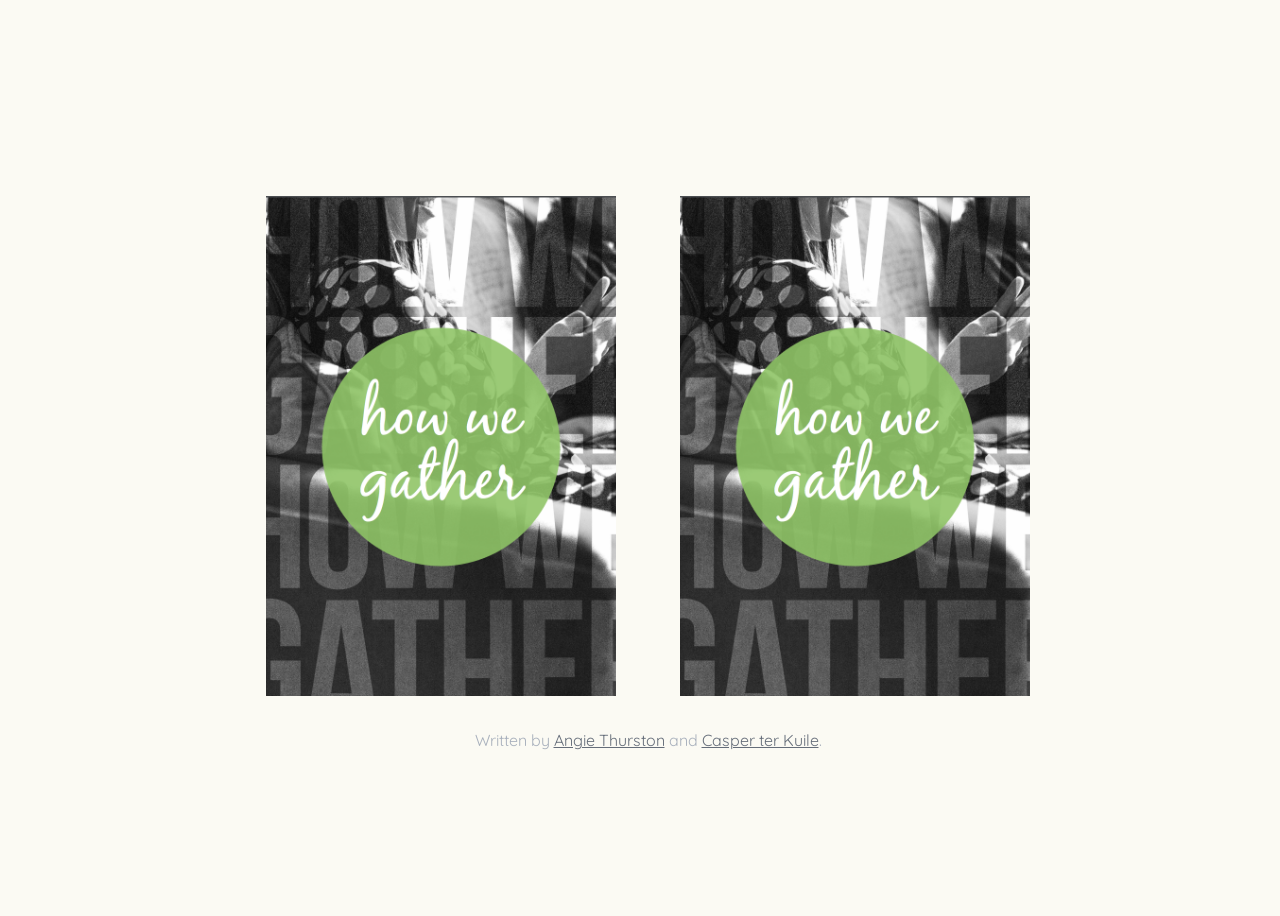
==== index.html @ e0de0532 "small edits" ====
<!DOCTYPE html>
<html>
  <head>
    <meta charset="utf-8">
    <title>How We Gather</title>
    <link rel="stylesheet" type="text/css" href="./angie.css">
    <link rel="icon" type="image/png" sizes="96x96" href="./favicon-96x96.png">
    <link href="https://fonts.googleapis.com/icon?family=Material+Icons" rel="stylesheet">
    <link href='https://fonts.googleapis.com/css?family=Quicksand' rel='stylesheet' type='text/css'>
    <script src="./jquery-2.1.1.js"></script>
  </head>

  <body>
    <div id="main">
      <div id="wrapperDiv">
        <div id="panel1" class="panel" style="background-image:url(img/how_we_gather.png);">
          <div class="overlay" id="overlay1">
            <i class="material-icons download-button">get_app</i>
          </div>
        </div>
        <div id="panel2" class="panel" style="background-image:url(img/something_more.png);">
          <div class="overlay" id="overlay2">
            <i class="material-icons download-button">get_app</i>
          </div>
        </div>
        <footer>
          Written by <a href="http://angiethurston.com" target="_blank">Angie Thurston</a> and <a href="http://caspertk.squarespace.com/" target="_blank">Casper ter Kuile</a>.
        </footer>
      </div>
      <div id="pdf1" class="pdf-viewer">
        <div class="iframe-wrapper">
          <iframe src="pdfs/how-we-gather1.pdf" frameborder="0"></iframe>
        </div>
      </div>
      <div id="pdf2" class="pdf-viewer">
        <div class="iframe-wrapper">
          <iframe src="pdfs/how-we-gather2.pdf" frameborder="0"></iframe>
        </div>
      </div>
    </div>
    <script src="./angie.js"></script>
  </body>
</html>
---- angie.css ----
body {
  height: 100%;
  width: 100%;
  background: #fbfaf3;
}

#main {
  text-align: center;
  display: table;
  height: 100vh;
  width: 100vw;
}

#wrapperDiv {
  display: table-cell;
  vertical-align: middle;
}

.panel {
  display: inline-block;
  margin: 30px;
  height: 500px;
  width: 350px;
  background-position: center;
  background-size: cover;
  background-repeat: no-repeat;
  position: relative;
  overflow: hidden;
}

.panel:hover {
  cursor: pointer;
}

.panel:hover .overlay {
  display: block;
}

.overlay {
  bottom: 0;
  left: 0;
  right: 0;
  height: 30px;
  position: absolute;
  background: rgba(0,0,0,0.3);
  display: none;
  padding: 25px;
  opacity: 1;
  -webkit-animation-name: fadeInUp;
  animation-name: fadeInUp;
  -webkit-animation-duration: 0.4s;
  animation-duration: 0.4s;
  -webkit-transition: opacity 0.2s ease-in;
  -o-transition: opacity 0.2s ease-in;
  transition: opacity 0.2s ease-in;
}

.overlay i {
  color: white;
  font-size: 40px;
}

.overlay:focus,
.overlay:active {
  opacity: 0;
}

footer {
  font-family: 'Quicksand', sans-serif;
  color: #A8B0BC;
}

a {
  /*text-decoration: none;*/
  color: #656D79;
}

.pdf-viewer {
  top: 0;
  bottom: 0;
  left: 0;
  right: 0;
  height: 100%;
  position: fixed;
  background: rgba(0,0,0,0.3);
}

#pdf1, #pdf2 {
  display: none;
}

.iframe-wrapper {
  position: absolute;
  overflow: hidden;
  height: calc(100vh - 150px);
  width: calc(100vw - 150px);
  text-align: center;
  top: 50%;
  left: 50%;
  -webkit-transform: translate(-50%, -50%);
  -ms-transform: translate(-50%, -50%);
  -o-transform: translate(-50%, -50%);
  transform: translate(-50%, -50%);

  -webkit-animation-name: openViewer;
  animation-name: openViewer;
  -webkit-animation-duration: 0.8s;
  animation-duration: 0.8s;
}

iframe {
  height: calc(100vh - 150px);
  width: calc(100vw - 150px);

  -webkit-animation-name: easeIn;
  animation-name: easeIn;
  -webkit-animation-duration: 0.8s;
  animation-duration: 0.8s;
}

@keyframes fadeInUp {
  from {
    opacity: 0;
    -webkit-transform: translate3d(0, 100%, 0);
    transform: translate3d(0, 100%, 0);
  }

  to {
    opacity: 1;
    -webkit-transform: translate3d(0, 0, 0);
    transform: translate3d(0, 0, 0);
  }
}


@-webkit-keyframes fadeInUp {
  from {
    opacity: 0;
    -webkit-transform: translate3d(0, 100%, 0);
    transform: translate3d(0, 100%, 0);
  }

  to {
    opacity: 1;
    -webkit-transform: translate3d(0, 0, 0);
    transform: translate3d(0, 0, 0);
  }
}

@keyframes openViewer {
  from {
    height: 100px;
    width: 200px;
  }

  to {
    height: calc(100vh - 150px);
    width: calc(100vw - 150px);
  }
}


@-webkit-keyframes openViewer {
  from {
    height: 100px;
    width: 200px;
  }

  to {
    height: calc(100vh - 200px);
    width: calc(100vw - 200px);
  }
}

@keyframes easeIn {
  from {
    opacity: 0;
  }

  to {
    opacity: 1;
  }
}


@-webkit-keyframes easeIn {
  from {
    opacity: 0;
  }

  to {
    opacity: 1;
  }
}
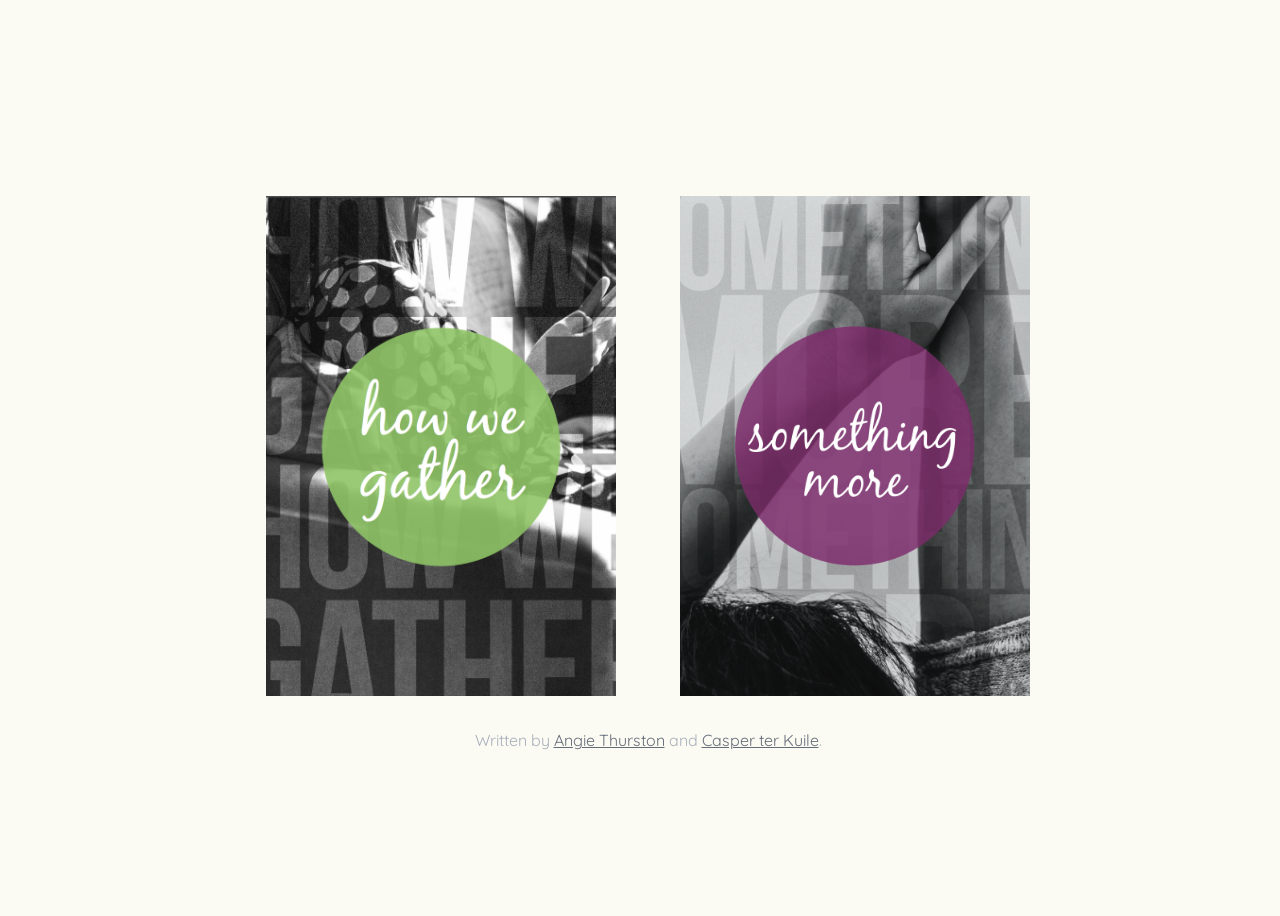
==== commit 8e78f9ee: "add something more pdf" ====
--- a/index.html
+++ b/index.html
@@ -29,12 +29,12 @@
       </div>
       <div id="pdf1" class="pdf-viewer">
         <div class="iframe-wrapper">
-          <iframe src="pdfs/how-we-gather1.pdf" frameborder="0"></iframe>
+          <iframe src="pdfs/how-we-gather.pdf" frameborder="0"></iframe>
         </div>
       </div>
       <div id="pdf2" class="pdf-viewer">
         <div class="iframe-wrapper">
-          <iframe src="pdfs/how-we-gather2.pdf" frameborder="0"></iframe>
+          <iframe src="pdfs/something-more.pdf" frameborder="0"></iframe>
         </div>
       </div>
     </div>
